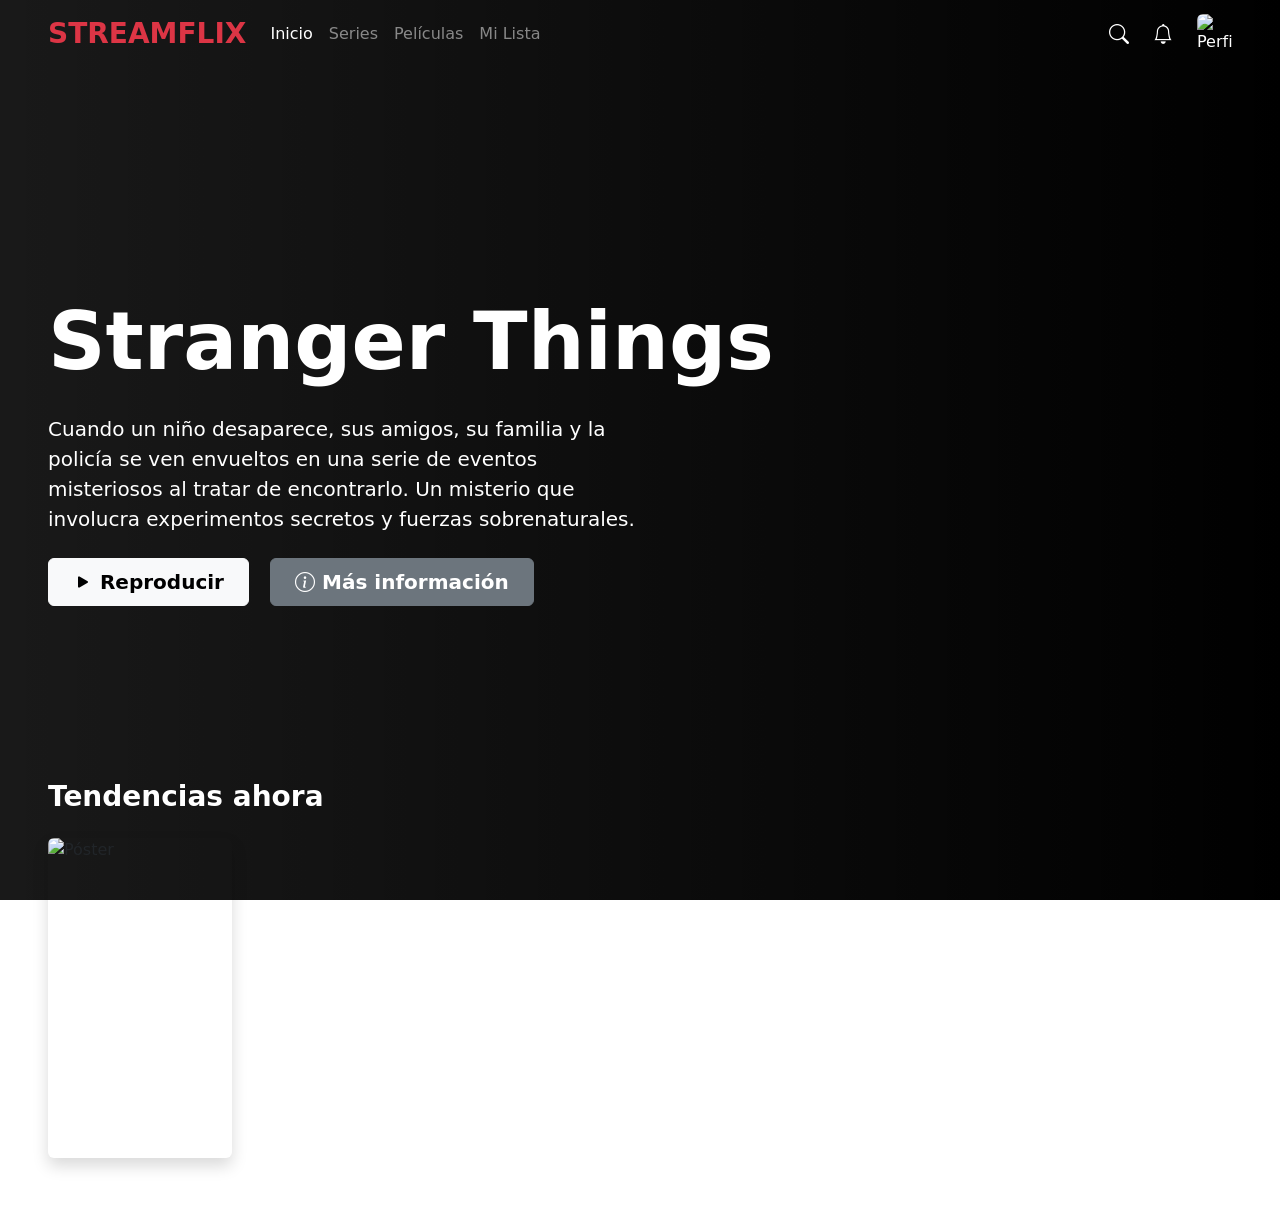
==== Act_02_streamflix_bootstrap/index.html @ 0067d961 "g g" ====
<!DOCTYPE html>
<html lang="es">

<head>
    <meta charset="UTF-8">
    <meta name="viewport" content="width=device-width, initial-scale=1.0">
    <!-- Autor del documento -->
    <meta name="author" content="donovansaez@liceovvh.cl">
    <!-- Enlace con CSS -->
    <link rel="stylesheet" href="static/css/style.css">
    <!-- Título de la página -->
    <title>StreamFlix - Tu plataforma de streaming</title>
    <!-- Bootstrap Icons -->
    <link rel="stylesheet" href="https://cdn.jsdelivr.net/npm/bootstrap-icons@1.13.1/font/bootstrap-icons.min.css">
    <!-- Google Fonts -->
    <link href="https://fonts.googleapis.com/css2?family=Roboto:wght@400;700&display=swap" rel="stylesheet">
    <!-- Bootstrap CSS -->
    <link href="https://cdn.jsdelivr.net/npm/bootstrap@5.3.8/dist/css/bootstrap.min.css" rel="stylesheet"
        integrity="sha384-sRIl4kxILFvY47J16cr9ZwB07vP4J8+LH7qKQnuqkuIAvNWLzeN8tE5YBujZqJLB" crossorigin="anonymous">
</head>

<body>
    <nav class="navbar navbar-expand-lg fixed-top barra-oscura">
        <div class="container-fluid px-5">
            <a class="navbar-brand text-danger fw-bold fs-3" href="#">STREAMFLIX</a>
            <button class="navbar-toggler bg-light" type="button" data-bs-toggle="collapse"
                data-bs-target="#menuPrincipal">
                <span class="navbar-toggler-icon"></span>
            </button>

            <div class="collapse navbar-collapse" id="menuPrincipal">
                <ul class="navbar-nav me-auto mb-2 mb-lg-0">
                    <li class="nav-item"><a class="nav-link text-white" href="#">Inicio</a></li>
                    <li class="nav-item"><a class="nav-link text-white-50" href="#">Series</a></li>
                    <li class="nav-item"><a class="nav-link text-white-50" href="#">Películas</a></li>
                    <li class="nav-item"><a class="nav-link text-white-50" href="#">Mi Lista</a></li>
                </ul>

                <div class="d-flex align-items-center text-white gap-4">
                    <i class="bi bi-search fs-5" style="cursor: pointer;"></i>
                    <i class="bi bi-bell fs-5" style="cursor: pointer;"></i>
                    <img src="https://upload.wikimedia.org/wikipedia/commons/0/0b/Netflix-avatar.png" alt="Perfil"
                        width="35" class="rounded" style="cursor: pointer;">
                </div>
            </div>
        </div>
    </nav>
    <header class="hero-portada vh-100 d-flex align-items-center text-white">

        <div class="container-fluid px-5">
            <h1 class="display-1 fw-bold mb-4">Stranger Things</h1>

            <p class="lead w-50 d-none d-md-block mb-4">
                Cuando un niño desaparece, sus amigos, su familia y la policía se ven envueltos en una serie de eventos
                misteriosos al tratar de encontrarlo. Un misterio que involucra experimentos secretos y fuerzas
                sobrenaturales.
            </p>
            <div class="botones-hero">
                <button class="btn btn-light px-4 py-2 me-3 fs-5 fw-bold">
                    <i class="bi bi-play-fill"></i> Reproducir
                </button>
                <button class="btn btn-secondary px-4 py-2 fs-5 fw-bold bg-opacity-50">
                    <i class="bi bi-info-circle"></i> Más información
                </button>
            </div>
        </div>
    </header>

    <main class="container-fluid px-5 seccion-catalogo mb-5">
        <h3 class="text-white mb-4 fw-bold">Tendencias ahora</h3>

        <div class="row g-3">
            <div class="col-6 col-md-4 col-lg-2">
                <div class="card bg-transparent border-0 tarjeta-pelicula">
                    <img src="https://upload.wikimedia.org/wikipedia/pt/thumb/e/e6/Stranger_Things_1_poster.jpg/250px-Stranger_Things_1_poster.jpg"
                        class="card-img rounded-2 shadow" alt="Póster">
                </div>
            </div>
        </div>
    </main>

    <!-- Enlace con JS -->
    <script src="static/js/script.js"></script>
    <!-- Bootstrap JS -->
    <script src="https://cdn.jsdelivr.net/npm/bootstrap@5.3.2/dist/js/bootstrap.bundle.min.js"></script>
</body>

</html>
---- Act_02_streamflix_bootstrap/static/css/style.css ----
/* Resetear estilos */
* {
    padding: 0;
    margin: 0;
    box-sizing: border-box;
}

/* 1. Fondo negro general y fuente Roboto */
body {
    background-color: #141414;
    font-family: 'Roboto', sans-serif;
    overflow-x: hidden;
    /* Evita que la página se rompa hacia los lados */
}

/* 2. Barra de navegación inicialmente transparente */
.barra-oscura {
    background-color: transparent;
    transition: background-color 0.4s ease;
    /* Cambio suave */
}

/* 3. Clase que nuestro JavaScript añade al bajar (fondo negro) */
.navbar-scrolled {
    background-color: #141414;
    box-shadow: 0 4px 6px rgba(0, 0, 0, 0.5);
    /* Sombrilla sutil */
}

/* 4. La imagen de fondo de Stranger Things con un difuminado negro */
.hero-portada {
    background: linear-gradient(to right, rgba(0, 0, 0, 0.9) 0%, rgb(0, 0, 0)),
        url('https://images.alphacoders.com/133/1338193.png');
    background-size: cover;
    background-position: center;
}

/* 5. Subimos las películas para que monten encima del banner */
.seccion-catalogo {
    margin-top: -120px;
    position: relative;
    z-index: 10;
}

/* 6. Animación al pasar el mouse por las películas */
.tarjeta-pelicula {
    transition: transform 0.3s ease-in-out;
    cursor: pointer;
}

.tarjeta-pelicula:hover {
    transform: scale(1.1);
    /* Crece 10% */
    z-index: 20;
    /* Se viene al frente */
}

/* 7. Estandarizamos todas las portadas al mismo tamaño */
.card-img {
    height: 320px;
    object-fit: cover;
    /* Evita que las caras se aplasten */
}

/* 8. Responsive: En celulares, los pósters son más pequeños */
@media (max-width: 768px) {
    .card-img {
        height: 250px;
    }

    .seccion-catalogo {
        margin-top: -50px;
        /* Sube menos en celular */
    }
}
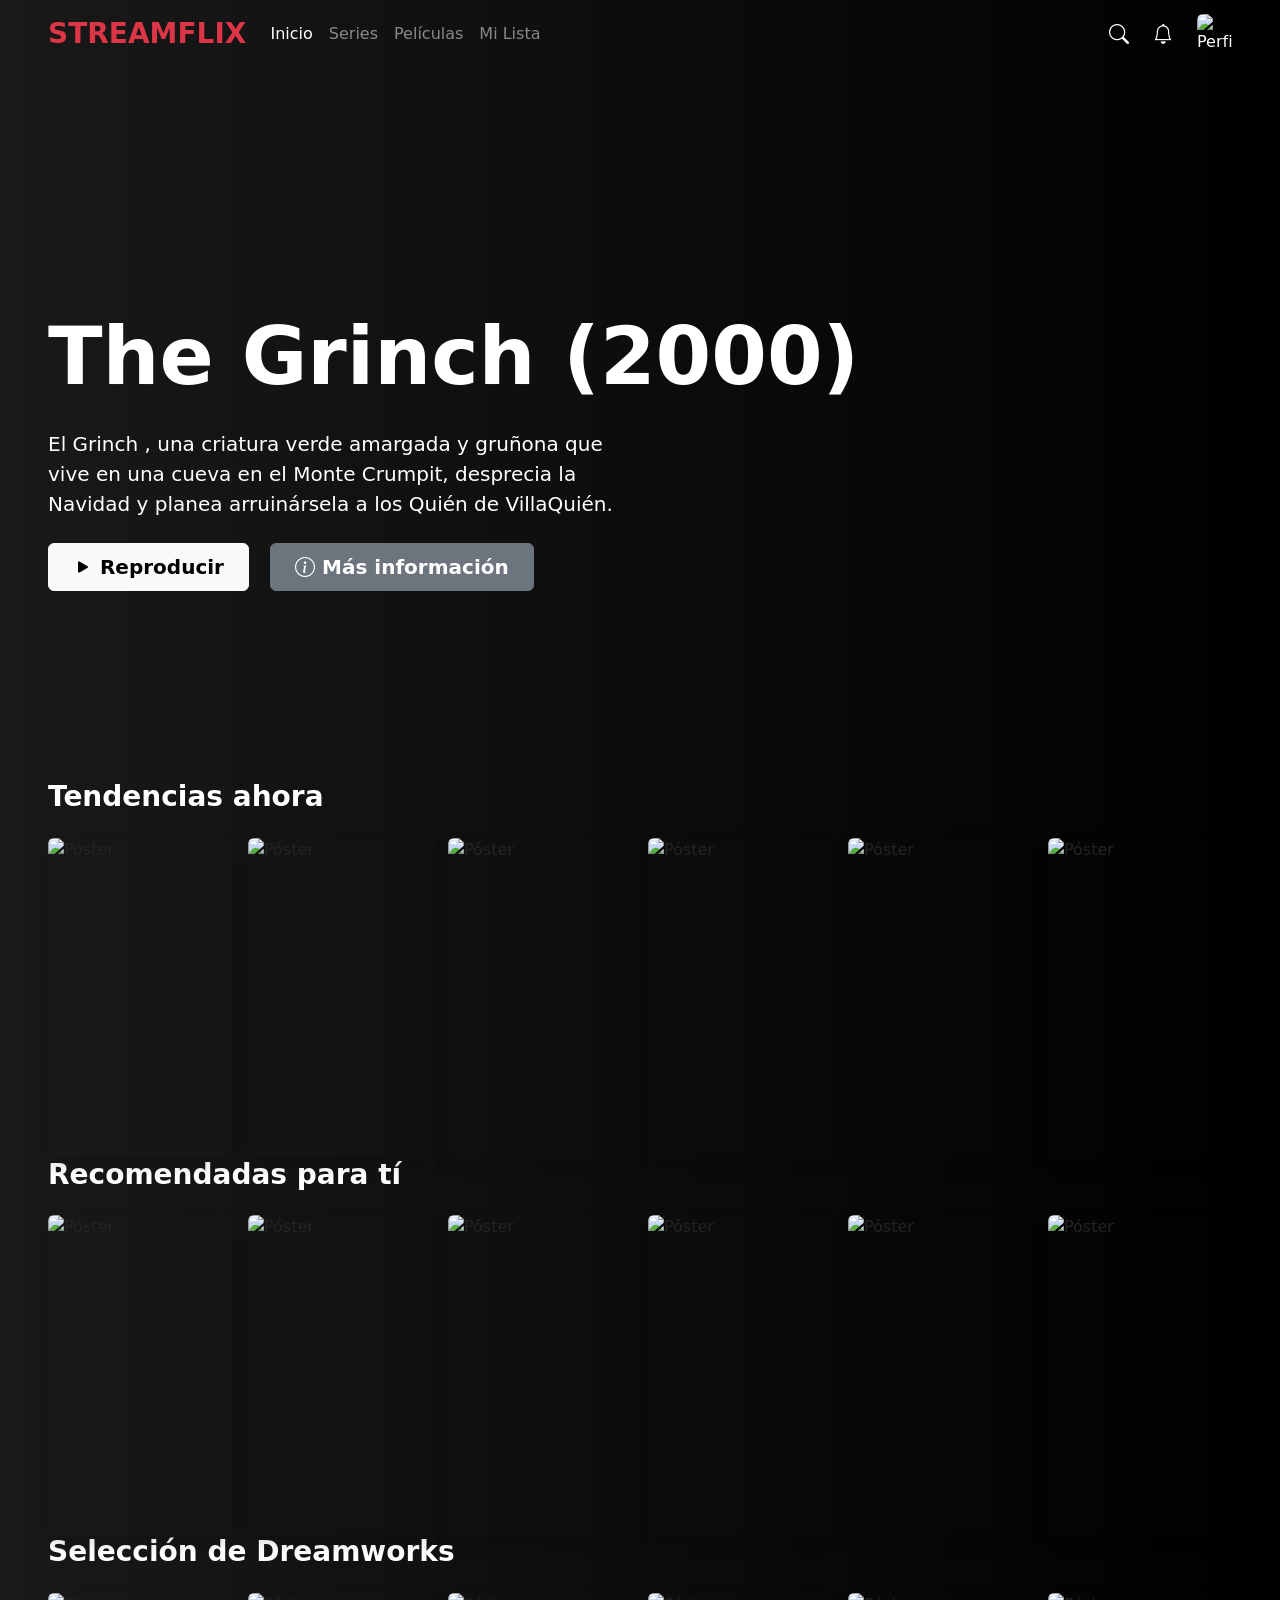
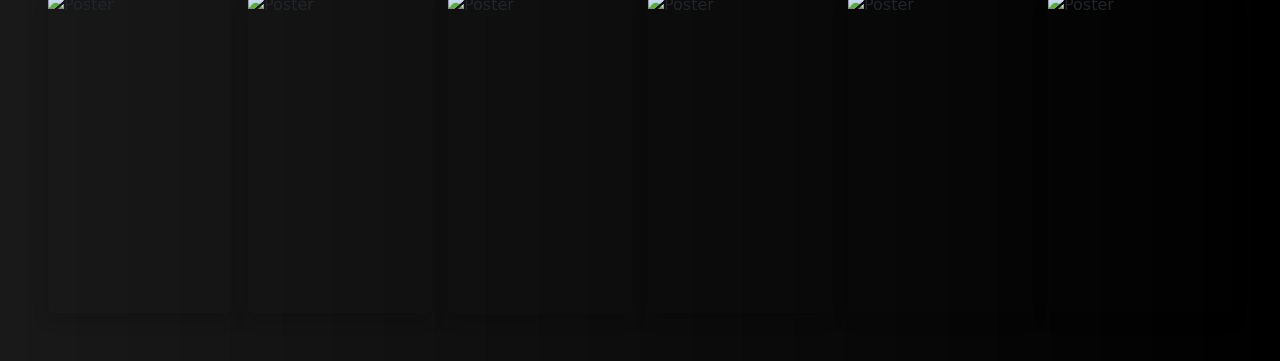
==== commit 6764cbc2: "gh h" ====
--- a/Act_02_streamflix_bootstrap/index.html
+++ b/Act_02_streamflix_bootstrap/index.html
@@ -20,7 +20,9 @@
 </head>
 
 <body>
+    <!-- Barra de navegación -->
     <nav class="navbar navbar-expand-lg fixed-top barra-oscura">
+        <!-- Contenedor de la barra de navegación -->
         <div class="container-fluid px-5">
             <a class="navbar-brand text-danger fw-bold fs-3" href="#">STREAMFLIX</a>
             <button class="navbar-toggler bg-light" type="button" data-bs-toggle="collapse"
@@ -28,14 +30,17 @@
                 <span class="navbar-toggler-icon"></span>
             </button>
 
+            <!-- Agrupación de botones de la barra de navegación -->
             <div class="collapse navbar-collapse" id="menuPrincipal">
+                <!-- Lista de enlaces -->
                 <ul class="navbar-nav me-auto mb-2 mb-lg-0">
                     <li class="nav-item"><a class="nav-link text-white" href="#">Inicio</a></li>
                     <li class="nav-item"><a class="nav-link text-white-50" href="#">Series</a></li>
                     <li class="nav-item"><a class="nav-link text-white-50" href="#">Películas</a></li>
                     <li class="nav-item"><a class="nav-link text-white-50" href="#">Mi Lista</a></li>
                 </ul>
-
+                
+                <!-- Botón de búsqueda, notificaciones y perfil -->
                 <div class="d-flex align-items-center text-white gap-4">
                     <i class="bi bi-search fs-5" style="cursor: pointer;"></i>
                     <i class="bi bi-bell fs-5" style="cursor: pointer;"></i>
@@ -45,15 +50,16 @@
             </div>
         </div>
     </nav>
+
+    <!-- Cabecera de la página -->
     <header class="hero-portada vh-100 d-flex align-items-center text-white">
-
+        <!-- Contenedor de la cabecera -->
         <div class="container-fluid px-5">
-            <h1 class="display-1 fw-bold mb-4">Stranger Things</h1>
+            <h1 class="display-1 fw-bold mb-4">The Grinch (2000)</h1>
 
             <p class="lead w-50 d-none d-md-block mb-4">
-                Cuando un niño desaparece, sus amigos, su familia y la policía se ven envueltos en una serie de eventos
-                misteriosos al tratar de encontrarlo. Un misterio que involucra experimentos secretos y fuerzas
-                sobrenaturales.
+                El Grinch , una criatura verde amargada y gruñona que vive en una cueva en el Monte Crumpit, desprecia
+                la Navidad y planea arruinársela a los Quién de VillaQuién.
             </p>
             <div class="botones-hero">
                 <button class="btn btn-light px-4 py-2 me-3 fs-5 fw-bold">
@@ -66,13 +72,164 @@
         </div>
     </header>
 
+    <!-- Contenido principal de la página -->
     <main class="container-fluid px-5 seccion-catalogo mb-5">
+        <!-- Título de la categoría -->
         <h3 class="text-white mb-4 fw-bold">Tendencias ahora</h3>
 
+        <!-- Fila 1 -->
         <div class="row g-3">
+            <!-- Tarjeta de película -->
             <div class="col-6 col-md-4 col-lg-2">
                 <div class="card bg-transparent border-0 tarjeta-pelicula">
                     <img src="https://upload.wikimedia.org/wikipedia/pt/thumb/e/e6/Stranger_Things_1_poster.jpg/250px-Stranger_Things_1_poster.jpg"
+                        class="card-img rounded-2 shadow" alt="Póster">
+                </div>
+            </div>
+
+            <!-- Tarjeta de película -->
+            <div class="col-6 col-md-4 col-lg-2">
+                <div class="card bg-transparent border-0 tarjeta-pelicula">
+                    <img src="https://m.media-amazon.com/images/M/MV5BOTgxODk4OTQtMjc2MC00NGRmLWJlMmMtNTdlZjI1NDE0NzE0XkEyXkFqcGc@._V1_FMjpg_UX1000_.jpg"
+                        class="card-img rounded-2 shadow" alt="Póster">
+                </div>
+            </div>
+
+            <!-- Tarjeta de película -->
+            <div class="col-6 col-md-4 col-lg-2">
+                <div class="card bg-transparent border-0 tarjeta-pelicula">
+                    <img src="https://encrypted-tbn0.gstatic.com/images?q=tbn:ANd9GcRDxRMuykr0VGon4cX8O5tTlZJ4uwWLflDgsg&s"
+                        class="card-img rounded-2 shadow" alt="Póster">
+                </div>
+            </div>
+
+            <!-- Tarjeta de película -->
+            <div class="col-6 col-md-4 col-lg-2">
+                <div class="card bg-transparent border-0 tarjeta-pelicula">
+                    <img src="https://images.cdn3.buscalibre.com/fit-in/360x360/1b/98/1b986c23c4340acab6efabfed92459b0.jpg"
+                        class="card-img rounded-2 shadow" alt="Póster">
+                </div>
+            </div>
+
+            <!-- Tarjeta de película -->
+            <div class="col-6 col-md-4 col-lg-2">
+                <div class="card bg-transparent border-0 tarjeta-pelicula">
+                    <img src="https://m.media-amazon.com/images/M/MV5BMDhmNGQwM2ItOTQ5OS00NzkyLWIwZWYtMGEwMTFjYzkzMDhkXkEyXkFqcGc@._V1_FMjpg_UX1000_.jpg"
+                        class="card-img rounded-2 shadow" alt="Póster">
+                </div>
+            </div>
+
+            <!-- Tarjeta de película -->
+            <div class="col-6 col-md-4 col-lg-2">
+                <div class="card bg-transparent border-0 tarjeta-pelicula">
+                    <img src="https://encrypted-tbn0.gstatic.com/images?q=tbn:ANd9GcRNJ6-zTzSEp_zCYvSkq8ipl3U4FFamD3zevA&s"
+                        class="card-img rounded-2 shadow" alt="Póster">
+                </div>
+            </div>
+        </div>
+
+        <!-- Título de la categoría -->
+        <h3 class="text-white mb-4 fw-bold">Recomendadas para tí</h3>
+        <!-- Fila 2 -->
+        <div class="row g-3">
+            <!-- Tarjeta de película -->
+            <div class="col-6 col-md-4 col-lg-2">
+                <div class="card bg-transparent border-0 tarjeta-pelicula">
+                    <img src="https://encrypted-tbn0.gstatic.com/images?q=tbn:ANd9GcQkt9SAEzs0Eo53oLVV91WsKNEP3HPqOcQnBg&s"
+                        class="card-img rounded-2 shadow" alt="Póster">
+                </div>
+            </div>
+
+            <!-- Tarjeta de película -->
+            <div class="col-6 col-md-4 col-lg-2">
+                <div class="card bg-transparent border-0 tarjeta-pelicula">
+                    <img src="https://encrypted-tbn0.gstatic.com/images?q=tbn:ANd9GcSBf2XS9nur8B2H6lToTnQIj4FWjEHPlNc4Sw&s"
+                        class="card-img rounded-2 shadow" alt="Póster">
+                </div>
+            </div>
+
+            <!-- Tarjeta de película -->
+            <div class="col-6 col-md-4 col-lg-2">
+                <div class="card bg-transparent border-0 tarjeta-pelicula">
+                    <img src="https://m.media-amazon.com/images/M/MV5BNjE5NmY1NzEtNzRiYy00YmI2LWE0MzYtMGNkOTU2NTZkYWY5XkEyXkFqcGc@._V1_FMjpg_UX1000_.jpg"
+                        class="card-img rounded-2 shadow" alt="Póster">
+                </div>
+            </div>
+
+            <!-- Tarjeta de película -->
+            <div class="col-6 col-md-4 col-lg-2">
+                <div class="card bg-transparent border-0 tarjeta-pelicula">
+                    <img src="https://encrypted-tbn0.gstatic.com/images?q=tbn:ANd9GcQ_wBpyH2mb1WGBxm1qgywFaCwPQFwMSVMiVg&s"
+                        class="card-img rounded-2 shadow" alt="Póster">
+                </div>
+            </div>
+
+            <!-- Tarjeta de película -->
+            <div class="col-6 col-md-4 col-lg-2">
+                <div class="card bg-transparent border-0 tarjeta-pelicula">
+                    <img src="https://encrypted-tbn0.gstatic.com/images?q=tbn:ANd9GcRwwK7iTwktjP4lOU4upMhZcZVHdxtjaTk-8g&s"
+                        class="card-img rounded-2 shadow" alt="Póster">
+                </div>
+            </div>
+
+            <!-- Tarjeta de película -->
+            <div class="col-6 col-md-4 col-lg-2">
+                <div class="card bg-transparent border-0 tarjeta-pelicula">
+                    <img src="https://encrypted-tbn0.gstatic.com/images?q=tbn:ANd9GcSYZErmNsJddeJzDWD3v-YMlikQiex4JkwfFQ&s"
+                        class="card-img rounded-2 shadow" alt="Póster">
+                </div>
+            </div>
+        </div>
+
+        <!-- Título de la categoría -->
+        <h3 class="text-white mb-4 fw-bold">Selección de Dreamworks</h3>
+
+        <!-- Fila 3 -->
+        <div class="row g-3">
+            <!-- Tarjeta de película -->
+            <div class="col-6 col-md-4 col-lg-2">
+                <div class="card bg-transparent border-0 tarjeta-pelicula">
+                    <img src="https://encrypted-tbn0.gstatic.com/images?q=tbn:ANd9GcRE1Ecn63meOsQMCiFXqkXCMDs4RrSw8pkTMw&s"
+                        class="card-img rounded-2 shadow" alt="Póster">
+                </div>
+            </div>
+
+            <!-- Tarjeta de película -->
+            <div class="col-6 col-md-4 col-lg-2">
+                <div class="card bg-transparent border-0 tarjeta-pelicula">
+                    <img src="https://encrypted-tbn0.gstatic.com/images?q=tbn:ANd9GcTE2vR2vrff2g2CnkQb6Hip-kaLv9z8dpIaFA&s"
+                        class="card-img rounded-2 shadow" alt="Póster">
+                </div>
+            </div>
+
+            <!-- Tarjeta de película -->
+            <div class="col-6 col-md-4 col-lg-2">
+                <div class="card bg-transparent border-0 tarjeta-pelicula">
+                    <img src="https://encrypted-tbn0.gstatic.com/images?q=tbn:ANd9GcQ4IEIF0C1f2NaVC-yT2sRrR31mzotiEEV01Q&s"
+                        class="card-img rounded-2 shadow" alt="Póster">
+                </div>
+            </div>
+
+            <!-- Tarjeta de película -->
+            <div class="col-6 col-md-4 col-lg-2">
+                <div class="card bg-transparent border-0 tarjeta-pelicula">
+                    <img src="https://encrypted-tbn0.gstatic.com/images?q=tbn:ANd9GcTvlpDG90_0s9iZflk23U85Cz6x0EmEBx5hww&s"
+                        class="card-img rounded-2 shadow" alt="Póster">
+                </div>
+            </div>
+
+            <!-- Tarjeta de película -->
+            <div class="col-6 col-md-4 col-lg-2">
+                <div class="card bg-transparent border-0 tarjeta-pelicula">
+                    <img src="https://encrypted-tbn0.gstatic.com/images?q=tbn:ANd9GcRIHgzZrcRYlXTNtOCqyPh7xrC5Y3K78Hf8OQ&s"
+                        class="card-img rounded-2 shadow" alt="Póster">
+                </div>
+            </div>
+
+            <!-- Tarjeta de película -->
+            <div class="col-6 col-md-4 col-lg-2">
+                <div class="card bg-transparent border-0 tarjeta-pelicula">
+                    <img src="https://m.media-amazon.com/images/M/MV5BZDU5MDNiMGItYjVmZi00NDUxLTg2OTktNGE0NzNlNzM4NzgyXkEyXkFqcGc@._V1_.jpg"
                         class="card-img rounded-2 shadow" alt="Póster">
                 </div>
             </div>
--- a/Act_02_streamflix_bootstrap/static/css/style.css
+++ b/Act_02_streamflix_bootstrap/static/css/style.css
@@ -27,10 +27,9 @@
     /* Sombrilla sutil */
 }
 
-/* 4. La imagen de fondo de Stranger Things con un difuminado negro */
-.hero-portada {
-    background: linear-gradient(to right, rgba(0, 0, 0, 0.9) 0%, rgb(0, 0, 0)),
-        url('https://images.alphacoders.com/133/1338193.png');
+/* 4. Fondo de la página en negro */
+body {
+    background: linear-gradient(to right, rgba(0, 0, 0, 0.9) 0%, rgb(0, 0, 0));
     background-size: cover;
     background-position: center;
 }
